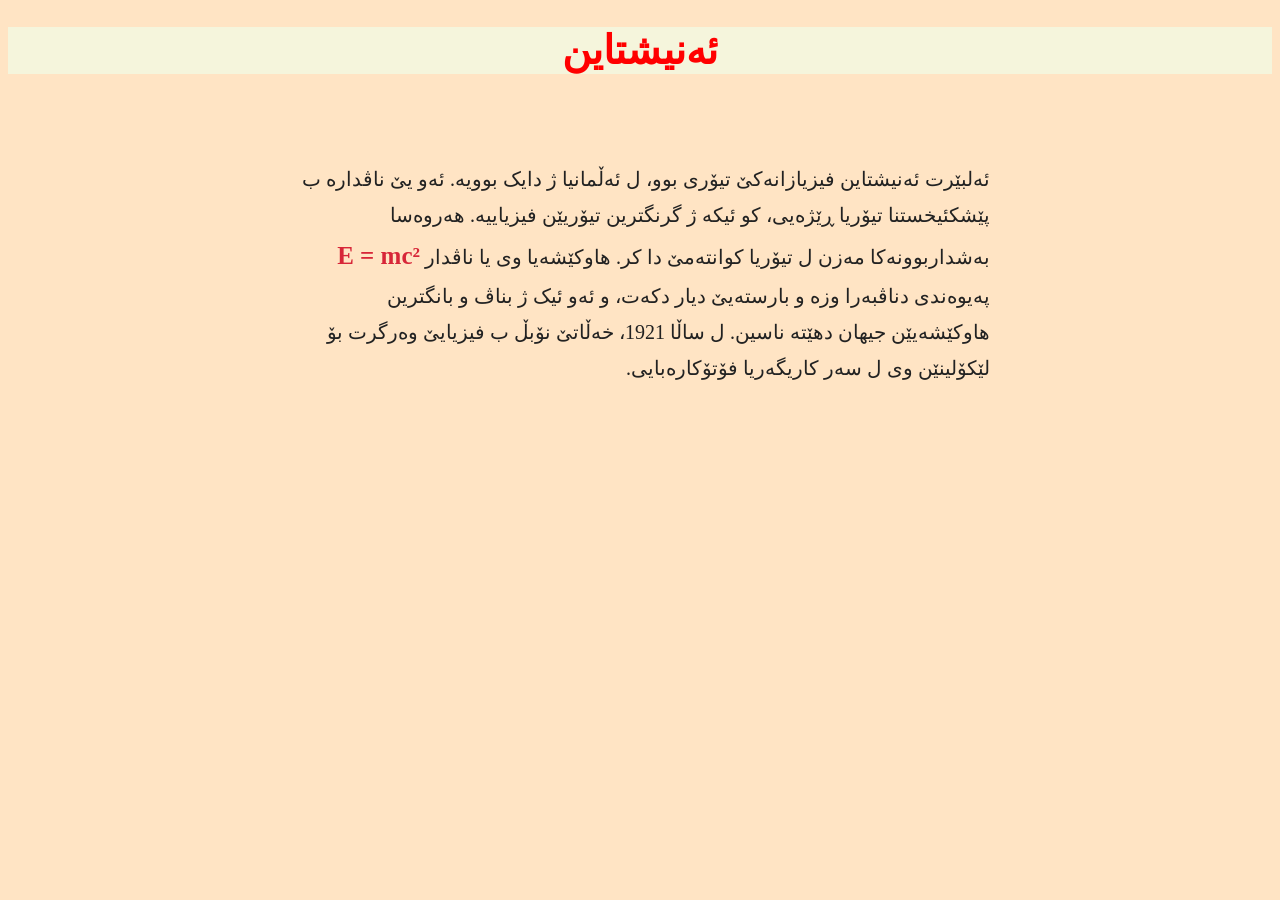
==== en.html @ f7a12987 "Add files via upload" ====
<!DOCTYPE html>
<html lang="en">
<head>
    <meta charset="UTF-8">
    <meta name="viewport" content="width=device-width, initial-scale=1.0">
    <title>Document</title>
    <link rel="stylesheet" href="style.css">
</head>
<body>
    <h1 class="h"> ئەنیشتاین </h1>
    <p class="pp ku">
       <p class="pp ku">
ئەلبێرت ئەنیشتاین فیزیازانەکێ تیۆری بوو، ل ئەڵمانیا ژ دایک بوویە. 
ئەو یێ ناڤدارە ب پێشکئیخستنا تیۆریا ڕێژەیی، کو ئیکە ژ گرنگترین تیۆریێن فیزیاییە. 
هەروەسا بەشداربوونەکا مەزن ل تیۆریا کوانتەمێ دا کر.

هاوکێشەیا وی یا ناڤدار 
<span class="ee">E = mc²</span> 
پەیوەندی دناڤبەرا وزە و بارستەیێ دیار دکەت، 
و ئەو ئیک ژ بناڤ و بانگترین هاوکێشەیێن جیهان دهێتە ناسین.

ل ساڵا 1921، خەڵاتێ نۆبڵ ب فیزیایێ وەرگرت بۆ لێکۆلینێن وی ل سەر کاریگەریا فۆتۆکارەبایی.
</p>
</p>
</body>
</html>
---- style.css ----
body {
  background-color: bisque;
}

/* container for all boxes */
.img-container {
  display: flex;
  flex-wrap: wrap;
  justify-content: center;
  gap: 3px;
}

/* the box */
.box {
  width: 280px; /* 👈 smaller (was 380px) */
  background-color: rgba(255, 255, 255, 0.644);
  border-radius: 15px;
  border: 7px solid rgb(124, 0, 0);
  overflow: hidden;
  transition: 0.3s;
  margin-top: 5%;
  transform: scale(0.7);
}

/* image inside box */
.box img {
  width: 100%;
  height: 300px; /* 👈 smaller (was 400px) */
  object-fit: cover;
  cursor: pointer;
  transition: 0.3s;
}

/* hover effect */
.box:hover {
  transform: translateY(0px) scale(0.8);
  border-color: #D72638;
  box-shadow: 0 10px 25px #00000080;
}

/* text styles */
.pi {
  font-size: 35px; /* smaller */
  font-weight: bold;
  padding: 15px;
  text-align: center;
}

.h {
  font-size: 40px;
  color: red;
  text-align: center; /* better than margin-left: 850px */
  background-color: beige;
}

.pp {
   font-size: 20px;
  text-align: center;
  line-height: 1.8;
  padding: 20px;
  color: #222;
  max-width: 700px;
  margin: auto;
  
}
.ee {
    font-weight: bold;
    color: #D72638;
    font-size: 25px ;
}
.ku {
  direction: rtl;
  text-align: right;
}
.ee {
  direction: ltr;
  unicode-bidi: isolate;
  font-weight: bold;
}
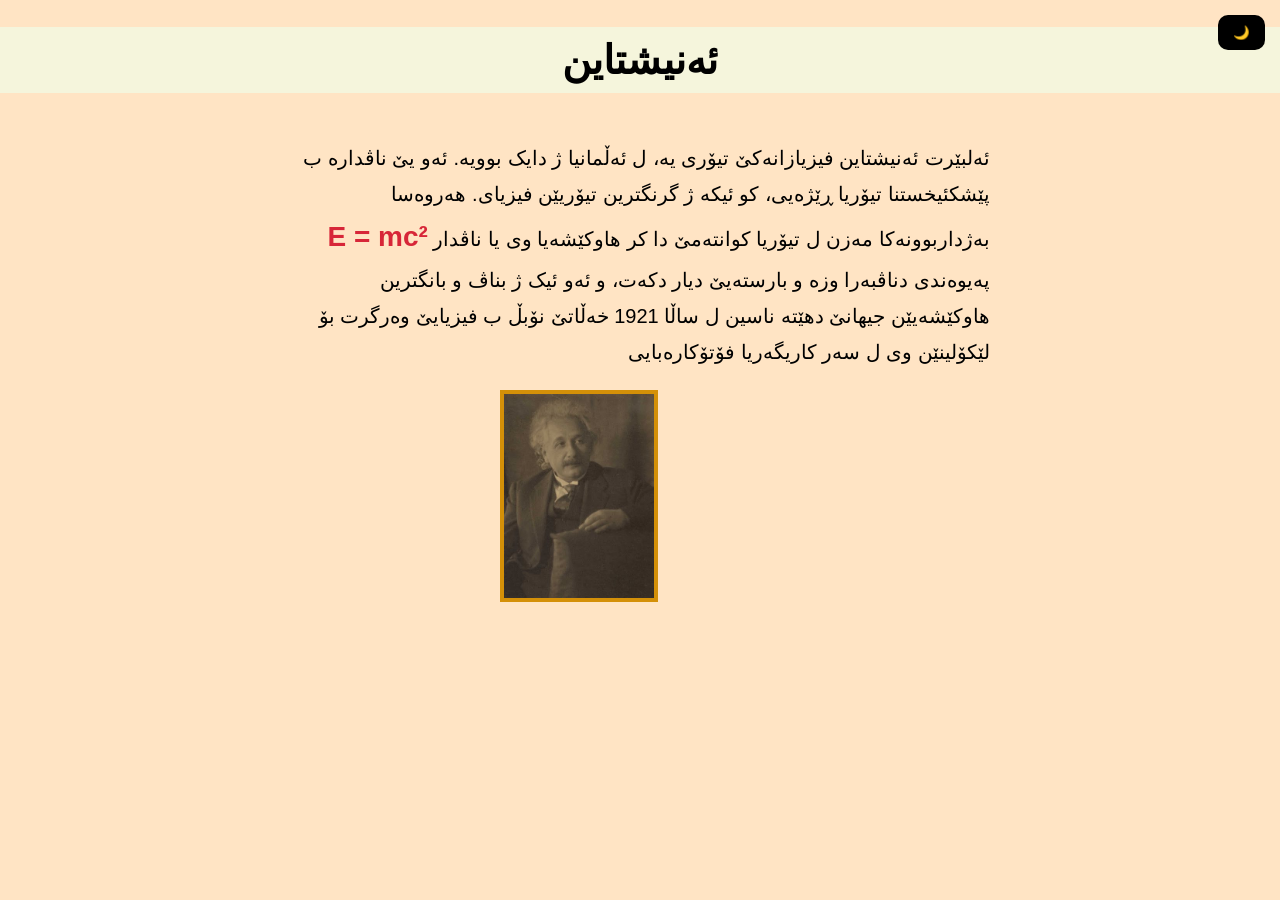
==== commit 78708a06: "Add files via upload" ====
--- a/en.html
+++ b/en.html
@@ -7,20 +7,33 @@
     <link rel="stylesheet" href="style.css">
 </head>
 <body>
-    <h1 class="h"> ئەنیشتاین </h1>
-    <p class="pp ku">
-       <p class="pp ku">
-ئەلبێرت ئەنیشتاین فیزیازانەکێ تیۆری بوو، ل ئەڵمانیا ژ دایک بوویە. 
-ئەو یێ ناڤدارە ب پێشکئیخستنا تیۆریا ڕێژەیی، کو ئیکە ژ گرنگترین تیۆریێن فیزیاییە. 
-هەروەسا بەشداربوونەکا مەزن ل تیۆریا کوانتەمێ دا کر.
+
+<button class="toggle-btn" onclick="toggleDark()">🌙</button>
+
+<h1 class="h"> ئەنیشتاین </h1>
+
+<p class="pp ku">
+ئەلبێرت ئەنیشتاین فیزیازانەکێ تیۆری یە، ل ئەڵمانیا ژ دایک بوویە. 
+ئەو یێ ناڤدارە ب پێشکئیخستنا تیۆریا ڕێژەیی، کو ئیکە ژ گرنگترین تیۆریێن فیزیای. 
+هەروەسا بەژداربوونەکا مەزن ل تیۆریا کوانتەمێ دا کر
 
 هاوکێشەیا وی یا ناڤدار 
 <span class="ee">E = mc²</span> 
 پەیوەندی دناڤبەرا وزە و بارستەیێ دیار دکەت، 
-و ئەو ئیک ژ بناڤ و بانگترین هاوکێشەیێن جیهان دهێتە ناسین.
+و ئەو ئیک ژ بناڤ و بانگترین هاوکێشەیێن جیهانێ دهێتە ناسین
+ل ساڵا 1921 خەڵاتێ نۆبڵ ب فیزیایێ وەرگرت بۆ لێکۆلینێن وی ل سەر کاریگەریا فۆتۆکارەبایی
+</p>
 
-ل ساڵا 1921، خەڵاتێ نۆبڵ ب فیزیایێ وەرگرت بۆ لێکۆلینێن وی ل سەر کاریگەریا فۆتۆکارەبایی.
-</p>
-</p>
+<img class="eno" src="images/eno.jpg">
+
+<!-- NEW FEATURE -->
+<script>
+function toggleDark() {
+  document.body.classList.toggle("dark");
+}
+
+
+</script>
+
 </body>
 </html>
--- a/style.css
+++ b/style.css
@@ -1,79 +1,149 @@
 body {
   background-color: bisque;
+  font-family: sans-serif;
+  margin: 0;
+  transition: 0.3s;
 }
 
-/* container for all boxes */
+/* DARK MODE */
+body.dark {
+  background-color: #121212;
+  color: white;
+}
+
+/* title */
+.title {
+  text-align: center;
+  margin-top: 20px;
+  font-size: 40px;
+}
+
+/* toggle button */
+.toggle-btn {
+  position: fixed;
+  top: 15px;
+  right: 15px;
+  padding: 10px 15px;
+  border: none;
+  border-radius: 10px;
+  cursor: pointer;
+  background: black;
+  color: white;
+}
+
+/* container */
 .img-container {
   display: flex;
   flex-wrap: wrap;
   justify-content: center;
-  gap: 3px;
+  gap: 20px;
+  margin-top: 50px;
+   align-items: flex-start;
 }
 
-/* the box */
+/* card */
 .box {
-  width: 280px; /* 👈 smaller (was 380px) */
-  background-color: rgba(255, 255, 255, 0.644);
+  width: 250px;
+  text-align: center;
+  background-color: rgba(216, 213, 213, 0.7);
   border-radius: 15px;
-  border: 7px solid rgb(124, 0, 0);
+  border: 4px solid #7c0000;
   overflow: hidden;
-  transition: 0.3s;
-  margin-top: 5%;
-  transform: scale(0.7);
+  transition: 0.4s;
 }
 
-/* image inside box */
+/* hover */
+.box:hover {
+  transform: translateY(-10px) scale(1.05);
+  box-shadow: 0 10px 25px rgba(0,0,0,0.7);
+}
+
+/* image */
 .box img {
   width: 100%;
-  height: 300px; /* 👈 smaller (was 400px) */
-  object-fit: cover;
-  cursor: pointer;
+
   transition: 0.3s;
+
 }
 
-/* hover effect */
-.box:hover {
-  transform: translateY(0px) scale(0.8);
-  border-color: #D72638;
-  box-shadow: 0 10px 25px #00000080;
+.box img:hover {
+  transform: scale(1.1);
 }
 
-/* text styles */
+/* name */
 .pi {
-  font-size: 35px; /* smaller */
+  font-size: 24px;
   font-weight: bold;
-  padding: 15px;
-  text-align: center;
+  padding: 10px;
 }
 
+/* headers */
 .h {
+  text-align: center;
   font-size: 40px;
-  color: red;
-  text-align: center; /* better than margin-left: 850px */
   background-color: beige;
+  padding: 10px;
 }
 
+.he{ 
+  text-align: center;
+  font-size: 40px;
+  background-color: rgb(151, 15, 15);
+  padding: 10px;
+  color: antiquewhite;
+}
+
+.ho {
+  text-align: center;
+  font-size: 40px;
+  background-color: rgb(151, 15, 15);
+  padding: 10px;
+  color: antiquewhite;
+  margin-top: 340px;
+}
+/* paragraph */
 .pp {
-   font-size: 20px;
-  text-align: center;
+  font-size: 20px;
   line-height: 1.8;
   padding: 20px;
-  color: #222;
   max-width: 700px;
   margin: auto;
-  
 }
-.ee {
-    font-weight: bold;
-    color: #D72638;
-    font-size: 25px ;
-}
+
+/* Kurdish text */
 .ku {
   direction: rtl;
   text-align: right;
 }
+
+/* equation */
 .ee {
-  direction: ltr;
-  unicode-bidi: isolate;
   font-weight: bold;
+  color: #D72638;
+  font-size: 28px;
+  display: inline-block;
+  transition: 0.3s;
+}
+
+/* glowing effect */
+.ee:hover {
+  text-shadow: 0 0 7px red, 0 0 20px orange;
+  transform: scale(1.2);
+}
+
+/* DARK MODE CARD */
+body.dark .box {
+  background-color: #1e1e1e;
+  border-color: crimson;
+}
+
+body.dark .h {
+  background-color: #1e1e1e;
+}
+
+.eno {
+  width: 150px;
+  margin: 0px 0px 0px 500px;
+  border: 4px solid rgb(212, 144, 8);
+
 }
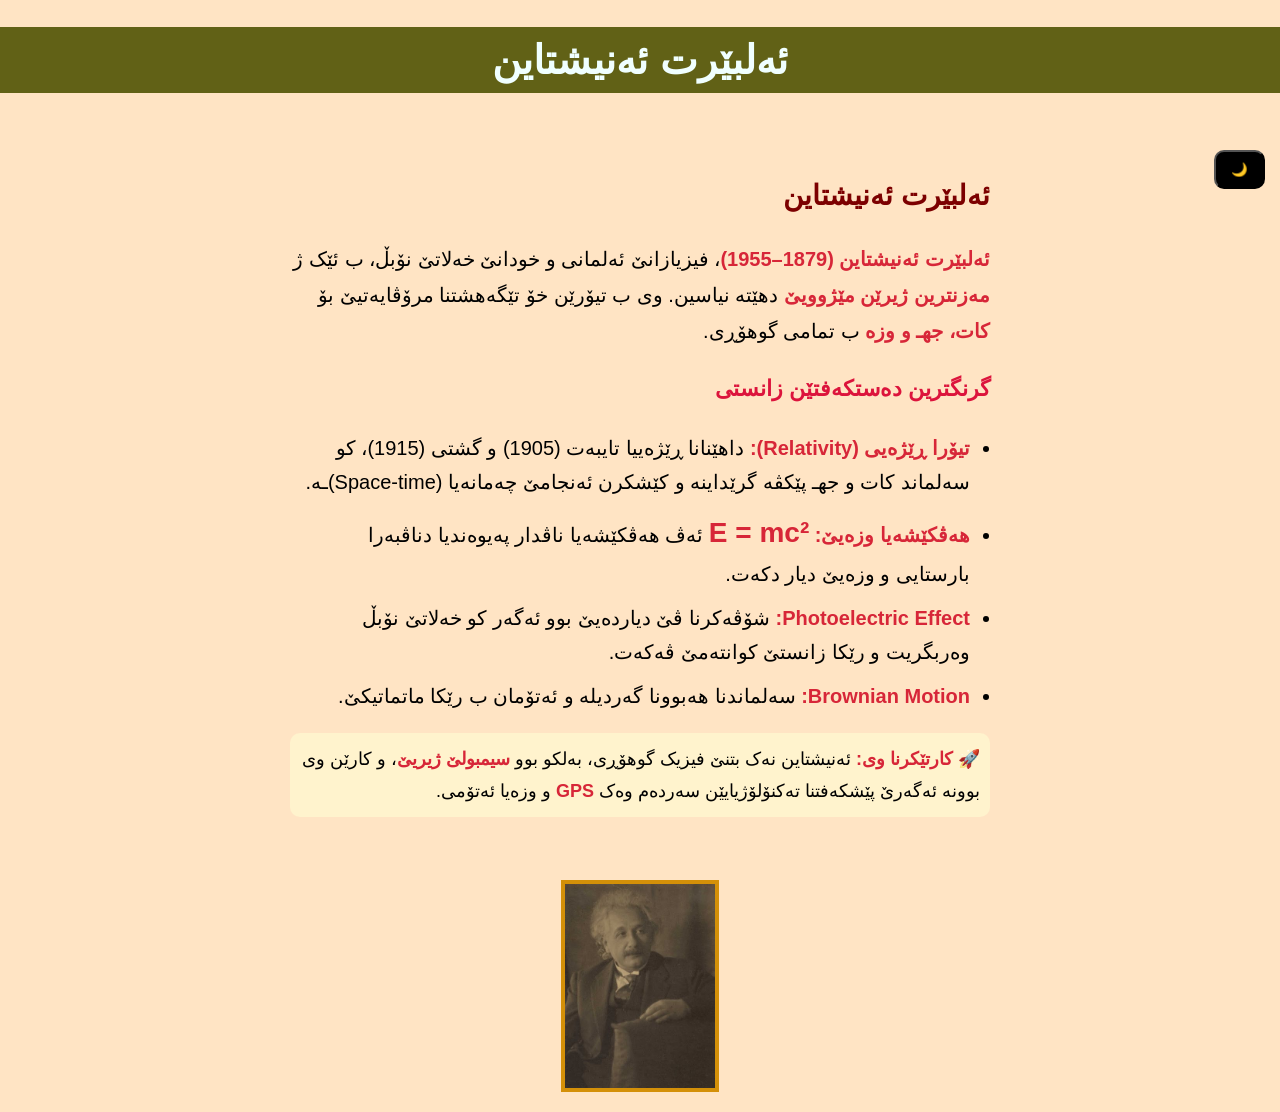
==== commit 0b23506f: "Add files via upload" ====
--- a/en.html
+++ b/en.html
@@ -10,19 +10,56 @@
 
 <button class="toggle-btn" onclick="toggleDark()">🌙</button>
 
-<h1 class="h"> ئەنیشتاین </h1>
+<h1 class="h"> ئەلبێرت ئەنیشتاین </h1>
 
-<p class="pp ku">
-ئەلبێرت ئەنیشتاین فیزیازانەکێ تیۆری یە، ل ئەڵمانیا ژ دایک بوویە. 
-ئەو یێ ناڤدارە ب پێشکئیخستنا تیۆریا ڕێژەیی، کو ئیکە ژ گرنگترین تیۆریێن فیزیای. 
-هەروەسا بەژداربوونەکا مەزن ل تیۆریا کوانتەمێ دا کر
+<div class="pp ku modern">
 
-هاوکێشەیا وی یا ناڤدار 
-<span class="ee">E = mc²</span> 
-پەیوەندی دناڤبەرا وزە و بارستەیێ دیار دکەت، 
-و ئەو ئیک ژ بناڤ و بانگترین هاوکێشەیێن جیهانێ دهێتە ناسین
-ل ساڵا 1921 خەڵاتێ نۆبڵ ب فیزیایێ وەرگرت بۆ لێکۆلینێن وی ل سەر کاریگەریا فۆتۆکارەبایی
-</p>
+  <h2 class="name">ئەلبێرت ئەنیشتاین</h2>
+
+  <p>
+    <span class="highlight">ئەلبێرت ئەنیشتاین (1879–1955)</span>، فیزیازانێ ئەلمانی و 
+    خودانێ خەلاتێ نۆبڵ، ب ئێک ژ <span class="highlight">مەزنترین ژیرێن مێژوویێ</span> دهێتە نیاسین.  
+    وی ب تیۆرێن خۆ تێگەهشتنا مرۆڤایەتیێ بۆ <span class="highlight">کات، جهـ و وزە</span> ب تمامى گوهۆڕی.
+  </p>
+
+  <h3 class="section">گرنگترین دەستکەفتێن زانستی</h3>
+
+  <ul class="list">
+
+    <li>
+      <span class="highlight">تیۆرا ڕێژەیی (Relativity):</span>  
+      داهێنانا ڕێژەییا تایبەت (1905) و گشتی (1915)، کو سەلماند 
+      کات و جهـ پێکڤە گرێداینە و کێشکرن ئەنجامێ چەمانەیا (Space-time)ـە.
+    </li>
+
+    <li>
+      <span class="highlight">هەڤکێشەیا وزەیێ:</span>  
+      <span class="ee">E = mc²</span>  
+      ئەڤ هەڤکێشەیا ناڤدار پەیوەندیا دناڤبەرا بارستایی و وزەیێ دیار دکەت.
+    </li>
+
+    <li>
+      <span class="highlight">Photoelectric Effect:</span>  
+      شۆڤەکرنا ڤێ دیاردەیێ بوو ئەگەر کو خەلاتێ نۆبڵ وەربگریت 
+      و رێکا زانستێ کوانتەمێ ڤەکەت.
+    </li>
+
+    <li>
+      <span class="highlight">Brownian Motion:</span>  
+      سەلماندنا هەبوونا گەردیلە و ئەتۆمان ب رێکا ماتماتیکێ.
+    </li>
+
+  </ul>
+
+  <p class="book">
+    🚀 <span class="highlight">کارتێکرنا وی:</span>  
+    ئەنیشتاین نەک بتنێ فیزیک گوهۆڕی، بەلکو بوو 
+    <span class="highlight">سیمبولێ ژیریێ</span>، و کارێن وی بوونە ئەگەرێ 
+    پێشکەفتنا تەکنۆلۆژیایێن سەردەم وەک <span class="highlight">GPS</span> 
+    و وزەیا ئەتۆمی.
+  </p>
+
+</div>
 
 <img class="eno" src="images/eno.jpg">
 
--- a/style.css
+++ b/style.css
@@ -2,6 +2,7 @@
   background-color: bisque;
   font-family: sans-serif;
   margin: 0;
+  padding: 0;
   transition: 0.3s;
 }
 
@@ -11,24 +12,82 @@
   color: white;
 }
 
-/* title */
-.title {
-  text-align: center;
-  margin-top: 20px;
+/* main header */
+.he { 
+  text-align: center;
   font-size: 40px;
+  background-color: rgb(151, 15, 15);
+  padding: 15px;
+  color: antiquewhite;
+  font-family: rabar_037;
+  word-spacing: 4px;
 }
 
 /* toggle button */
 .toggle-btn {
   position: fixed;
-  top: 15px;
+  top: 150px;
   right: 15px;
   padding: 10px 15px;
-  border: none;
   border-radius: 10px;
   cursor: pointer;
   background: black;
   color: white;
+}
+
+/* ===== CENTER SEARCH ===== */
+.search-container {
+  position: relative;
+  width: 100%;
+  max-width: 400px;
+  margin: 40px auto;
+  text-align: center;
+}
+
+/* search input */
+#searchInput {
+  width: 100%;
+  padding: 14px;
+  border-radius: 25px;
+  border: 2px solid #7c0000;
+  font-size: 16px;
+  outline: none;
+  transition: 0.3s;
+}
+
+#searchInput:focus {
+  border-color: crimson;
+  box-shadow: 0 0 10px rgba(0,0,0,0.2);
+}
+
+/* suggestion box */
+#suggestions {
+  position: absolute;
+  width: 100%;
+  background: white;
+  border-radius: 15px;
+  margin-top: 8px;
+  overflow: hidden;
+  z-index: 100;
+  box-shadow: 0 5px 15px rgba(0,0,0,0.2);
+}
+
+/* each suggestion */
+.suggest-item {
+  padding: 12px;
+  cursor: pointer;
+  transition: 0.2s;
+  font-size: 18px;
+}
+
+.suggest-item:hover {
+  background: #f2f2f2;
+}
+
+/* highlight typed text */
+.highlight {
+  color: crimson;
+  font-weight: bold;
 }
 
 /* container */
@@ -38,7 +97,7 @@
   justify-content: center;
   gap: 20px;
   margin-top: 50px;
-   align-items: flex-start;
+  align-items: flex-start;
 }
 
 /* card */
@@ -49,25 +108,54 @@
   border-radius: 15px;
   border: 4px solid #7c0000;
   overflow: hidden;
-  transition: 0.4s;
-}
-
-/* hover */
+  transition: 0.3s;
+  will-change: transform;
+}
+
+/* hover (lighter for performance) */
 .box:hover {
-  transform: translateY(-10px) scale(1.05);
-  box-shadow: 0 10px 25px rgba(0,0,0,0.7);
+ transform: translatey(-5px) scale(1.02);
+  box-shadow: 0 5px 15px rgba(0,0,0,0.4);
 }
 
 /* image */
 .box img {
   width: 100%;
-
-  transition: 0.3s;
-
+  transition: 0.3s;
 }
 
 .box img:hover {
-  transform: scale(1.1);
+  transform: scale(1.05);
+}
+
+/* ===== OVERLAY FEATURE ===== */
+.img-wrapper {
+  position: relative;
+  overflow: hidden;
+}
+
+.overlay {
+  position: absolute;
+  bottom: 0;
+  left: 0;
+  width: 100%;
+  height: 100%;
+  background: rgba(0,0,0,0.5);
+  color: white;
+  display: flex;
+  justify-content: center;
+  align-items: center;
+  font-size: 18px;
+  opacity: 0;
+  transition: 0.3s;
+}
+
+.img-wrapper:hover .overlay {
+  opacity: 1;
+}
+
+.img-wrapper:hover img {
+  transform: scale(1.05);
 }
 
 /* name */
@@ -75,24 +163,19 @@
   font-size: 24px;
   font-weight: bold;
   padding: 10px;
+  font-family: rabar_027;
 }
 
 /* headers */
 .h {
   text-align: center;
   font-size: 40px;
-  background-color: beige;
+  background-color: rgb(97, 97, 22);
   padding: 10px;
-}
-
-.he{ 
-  text-align: center;
-  font-size: 40px;
-  background-color: rgb(151, 15, 15);
-  padding: 10px;
-  color: antiquewhite;
-}
-
+  color: azure;
+}
+
+/* other page header */
 .ho {
   text-align: center;
   font-size: 40px;
@@ -101,6 +184,7 @@
   color: antiquewhite;
   margin-top: 340px;
 }
+
 /* paragraph */
 .pp {
   font-size: 20px;
@@ -127,8 +211,8 @@
 
 /* glowing effect */
 .ee:hover {
-  text-shadow: 0 0 7px red, 0 0 20px orange;
-  transform: scale(1.2);
+  text-shadow: 0 0 5px red;
+  transform: scale(1.1);
 }
 
 /* DARK MODE CARD */
@@ -141,9 +225,99 @@
   background-color: #1e1e1e;
 }
 
+/* image inside page */
 .eno {
   width: 150px;
-  margin: 0px 0px 0px 500px;
+  margin: 20px auto;
+  display: block;
   border: 4px solid rgb(212, 144, 8);
-
+}
+
+/* ===== MOBILE FIX ===== */
+@media (max-width: 600px) {
+
+  body {
+    padding: 10px;
+  }
+
+  .he {
+    font-size: 28px;
+    padding: 15px;
+  }
+
+  .search-container {
+    margin: 20px auto;
+    width: 90%;
+  }
+
+  #searchInput {
+    padding: 12px;
+    font-size: 14px;
+  }
+
+  .img-container {
+    gap: 15px;
+    margin-top: 30px;
+  }
+
+  .box {
+    width: 90%;
+    max-width: 320px;
+  }
+
+  .pi {
+    font-size: 20px;
+  }
+
+  .pp {
+    font-size: 16px;
+    padding: 15px;
+  }
+}
+/* ===== MODERN PARAGRAPH ===== */
+
+.modern {
+  
+  padding: 25px;
+  border-radius: 15px;
+  margin-top: 30px;
+}
+
+/* name */
+.name {
+  font-size: 28px;
+  margin-bottom: 10px;
+  color: #7c0000;
+}
+
+/* section title */
+.section {
+  margin-top: 20px;
+  font-size: 22px;
+  color: crimson;
+}
+
+/* list */
+.list {
+  padding-right: 20px;
+}
+
+.list li {
+  margin-bottom: 10px;
+  line-height: 1.7;
+}
+
+/* highlight important words */
+.highlight {
+  color: #D72638;
+  font-weight: bold;
+}
+
+/* book box */
+.book {
+  margin-top: 20px;
+  padding: 10px;
+  background: #fff3cd;
+  border-radius: 10px;
+  font-size: 18px;
 }
